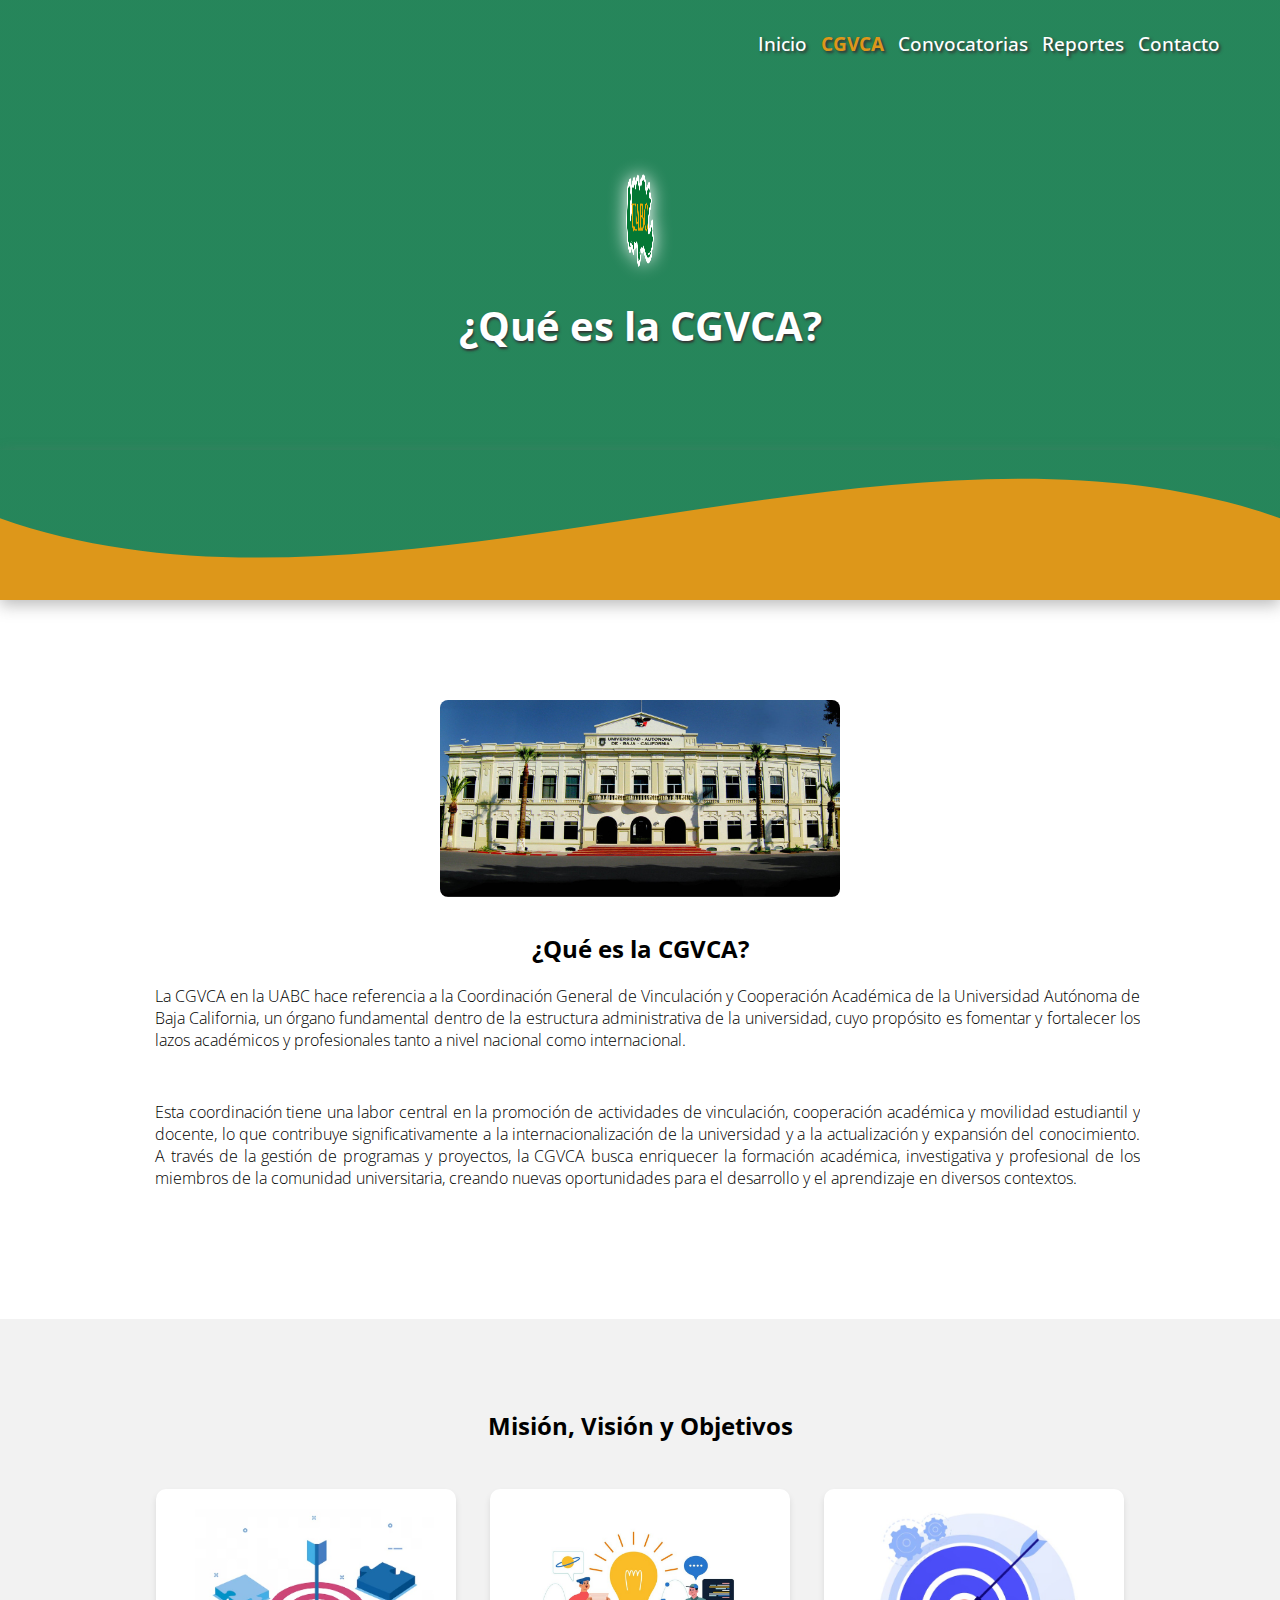
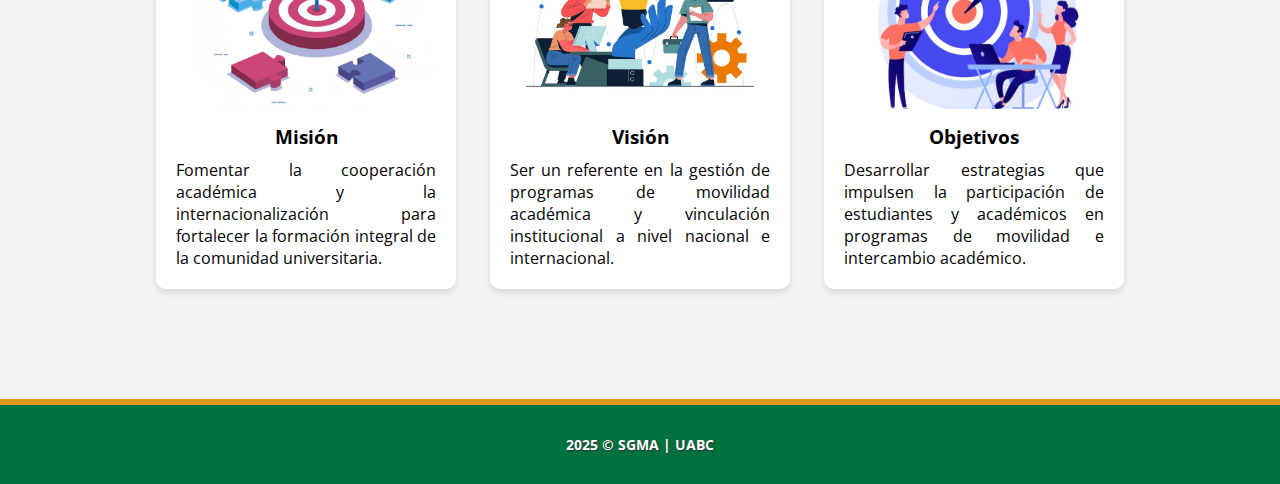
==== cgvca.html @ 0256a13e "Avance #1 Proyecto Final" ====
<!DOCTYPE html>
<html lang="es">

<head>
    <meta charset="UTF-8">
    <meta name="viewport" content="width=device-width, initial-scale=1.0">
    <link rel="shortcut icon" href="favicon.ico" type="image/x-icon">
    <link rel="stylesheet" href="css/style.css">
    <link rel="stylesheet" href="css/animate.min.css">
    <link href="https://fonts.googleapis.com/css2?family=Open+Sans:ital,wght@0,300..800;1,300..800&display=swap" rel="stylesheet">
    <!--<link rel="stylesheet" href="https://cdnjs.cloudflare.com/ajax/libs/animate.css/4.1.1/animate.min.css" />-->
    <title>Sistema de Movilidad Acad&eacute;mica</title>
</head>

<body>
    <header>
        <nav>
            <a href="index.html">Inicio</a>
            <a href="cgvca.html" class="active">CGVCA</a>
            <a href="convocatorias.html">Convocatorias</a>
            <a href="reportes.html">Reportes</a>
            <a href="contacto.html">Contacto</a>
        </nav>
        <section class="textos-header text-sombra">
            <div class="contenedor-logo-header">
                <img src="img/logo-light.png" alt="" class="logo-header animate__animated animate__flipInX">
            </div>
            <h1 class="animate__animated animate__zoomInUp">¿Qué es la CGVCA?</h1>
        </section>
        <div class="wave sombra-wave animate__animated animate__zoomInDown" style="height: 150px; overflow: hidden;"><svg viewBox="0 0 500 110" preserveAspectRatio="none" style="height: 100%; width: 100%;">
            <path d="M0.00,49.98 C150.00,150.00 349.20,-50.00 500.00,49.98 L500.00,150.00 L0.00,150.00 Z"
                style="stroke: none; fill: #DD971A;"></path>
        </svg>
        </div>
    </header>
    <main>
        <section class="cgvca">
            <div class="contenedor">
                <img src="img/rectoria.jpg" alt="" class="imagen-cgvca">
                <div class="contenido-textos">
                    <h2>¿Qué es la CGVCA?</h2>
                    <p>La CGVCA en la UABC hace referencia a la Coordinación General de Vinculación y Cooperación Académica de la Universidad Autónoma de Baja California, un órgano fundamental dentro de la estructura administrativa de la universidad, cuyo
                        propósito es fomentar y fortalecer los lazos académicos y profesionales tanto a nivel nacional como internacional.
                    </p>
                    <p>Esta coordinación tiene una labor central en la promoción de actividades de vinculación, cooperación académica y movilidad estudiantil y docente, lo que contribuye significativamente a la internacionalización de la universidad y a
                        la actualización y expansión del conocimiento. A través de la gestión de programas y proyectos, la CGVCA busca enriquecer la formación académica, investigativa y profesional de los miembros de la comunidad universitaria, creando
                        nuevas oportunidades para el desarrollo y el aprendizaje en diversos contextos.</p>
                </div>
            </div>
        </section>

        <section class="mision-vision">
            <div class="contenedor">
                <h2>Misión, Visión y Objetivos</h2>
                <div class="contenido-mv">
                    <div class="card">
                        <img src="img/cgvca/mision.jpg" alt="Misión" class="imagen-redonda">
                        <h3>Misión</h3>
                        <p>Fomentar la cooperación académica y la internacionalización para fortalecer la formación integral de la comunidad universitaria.</p>
                    </div>
                    <div class="card">
                        <img src="img/cgvca/vision.jpg" alt="Visión" class="imagen-redonda">
                        <h3>Visión</h3>
                        <p>Ser un referente en la gestión de programas de movilidad académica y vinculación institucional a nivel nacional e internacional.</p>
                    </div>
                    <div class="card">
                        <img src="img/cgvca/objetivos.jpg" alt="Objetivos" class="imagen-redonda">
                        <h3>Objetivos</h3>
                        <p>Desarrollar estrategias que impulsen la participación de estudiantes y académicos en programas de movilidad e intercambio académico.</p>
                    </div>
                </div>
            </div>
        </section>

        <footer>
            <h2 class="titulo-final">2025 &copy; SGMA | UABC</h2>
        </footer>
    </main>


</body>

</html>
---- css/style.css ----
* {
                margin: 0;
                padding: 0;
                box-sizing: border-box;
            }
            
            body {
                font-family: 'Open Sans', sans-serif;
            }
            
            .contenedor {
                padding: 60px 0;
                width: 90%;
                max-width: 1000px;
                margin: auto;
                overflow: hidden;
            }
            
            .titulo {
                color: #642a73;
                font-size: 30px;
                text-align: center;
                margin-bottom: 60px;
            }
            /* HEADER */
            
            header {
                width: 100%;
                height: 600px;
                background: #00723F;
                /* fallback for old browsers */
                background: -webkit-linear-gradient(to right, hsl(153, 100%, 22%, 0.85), hsl(153, 100%, 22%, 0.85)), url(../img/banner.jpg);
                /* Chrome 10-25, Safari 5.1-6 */
                background: linear-gradient(to right, hsl(153, 100%, 22%, 0.85), hsl(153, 100%, 22%, 0.85)), url(../img/banner.jpg);
                /* W3C, IE 10+/ Edge, Firefox 16+, Chrome 26+, Opera 12+, Safari 7+ */
                background-position: center;
                background-size: cover;
                background-attachment: fixed;
                position: relative;
                animation: movimiento 10s infinite linear alternate !important;
            }
            
            nav {
                text-align: right;
                padding: 30px 50px 0 0;
            }
            
            nav>a {
                color: #fff;
                font-size: 1.2rem;
                font-weight: 500;
                text-decoration: none;
                margin-right: 10px;
                text-shadow: 0.1em 0.1em 0.15em #333;
            }
            
            nav>a:hover {
                /*text-decoration: underline;*/
                color: #DD971A;
                font-weight: bold;
            }
            
            nav a.active {
                color: #DD971A;
                font-weight: bold;
            }
            
            header .textos-header {
                display: flex;
                height: 430px;
                width: 100%;
                align-items: center;
                justify-content: center;
                flex-direction: column;
                text-align: center;
            }
            
            .textos-header h1 {
                font-size: 40px;
                color: #fff;
                padding: 0 0 20px 0;
            }
            
            .textos-header h2 {
                font-size: 30px;
                font-weight: 300;
                color: #fff;
            }
            
            .contenedor-logo-header {
                display: flex;
                justify-content: space-evenly;
            }
            
            .logo-header {
                width: 16%;
                margin-bottom: 30px;
                filter: drop-shadow(0 0 0.55rem #fff);
            }
            
            .wave {
                position: absolute;
                bottom: 0;
                width: 100%;
            }
            
            .sombra-wave {
                -webkit-box-shadow: 0px 5px 15px 0px rgb(112 112 112 / 48%);
                -moz-box-shadow: 0px 5px 15px 0px rgba(112, 112, 112, 0.48);
                box-shadow: 0px 5px 15px 0px rgb(112 112 112 / 48%);
                background-color: var(--blanco);
            }
            /* Utilidades */
            
            .text-sombra {
                text-shadow: 0.1em 0.1em 0.15em #333;
            }
            /* Programa de Movilidad Academica */
            
            main .sobre-movilidad {
                padding: 90px 0 60px 0;
            }
            
            .contenedor-considerando {
                display: flex;
                justify-content: space-evenly;
                margin-top: -20px;
            }
            
            .considerando-text {
                width: 100%;
            }
            
            .considerando-texto h3 {
                margin-bottom: 15px;
            }
            
            .considerando-texto h3 span {
                background: #4d0686;
                color: #fff;
                border-radius: 50%;
                display: inline-block;
                text-align: center;
                font-size: 1.1rem;
                font-weight: 300;
                width: 30px;
                height: 30px;
                padding: 2px;
                box-shadow: 0 0 6px 0 rgba(0, 0, 0, .5);
                margin-right: 5px;
            }
            
            .considerando-texto p {
                padding: 0px 0px 50px 0px;
                font-size: 1.1rem;
                font-weight: 300;
                text-align: justify;
            }
            
            .contenedor-sobre-movilidad {
                display: flex;
                justify-content: space-evenly;
            }
            
            .imagen-movilidad {
                width: 48%;
            }
            
            .sobre-movilidad .contenido-textos {
                width: 48%;
            }
            
            .sobre-movilidad .contenido-textos ul {
                padding-left: 40px;
            }
            
            .sobre-movilidad .contenido-textos ul li {
                margin-bottom: 10px;
            }
            
            .contenido-textos h3 {
                margin-bottom: 15px;
            }
            
            .contenido-textos h3 span {
                background: #4d0686;
                color: #fff;
                border-radius: 50%;
                display: inline-block;
                text-align: center;
                width: 30px;
                height: 30px;
                padding: 2px;
                box-shadow: 0 0 6px 0 rgba(0, 0, 0, .5);
                margin-right: 5px;
            }
            
            .contenido-textos p {
                padding: 0px 0px 30px 15px;
                font-weight: 300;
                text-align: justify;
            }
            /* Galeria */
            
            .portafolio {
                background: #f2f2f2;
            }
            
            .galeria-port {
                display: flex;
                justify-content: space-evenly;
                flex-wrap: wrap;
            }
            
            .imagen-port {
                width: 24%;
                margin-bottom: 10px;
                overflow: hidden;
                position: relative;
                cursor: pointer;
                box-shadow: 0 0 6px 0 rgba(0, 0, 0, .5);
            }
            
            .imagen-port>img {
                width: 100%;
                height: 100%;
                object-fit: cover;
                display: block;
            }
            
            .hover-galeria {
                position: absolute;
                width: 100%;
                height: 100%;
                top: 0;
                transform: scale(0);
                background: hsla(273, 91%, 27%, 0.7);
                transition: transform .5s;
                display: flex;
                justify-content: center;
                align-items: center;
                flex-direction: column;
            }
            
            .hover-galeria img {
                width: 50px;
            }
            
            .hover-galeria p {
                color: #fff;
            }
            
            .imagen-port:hover .hover-galeria {
                transform: scale(1);
            }
            /* Clients */
            
            .cards {
                display: flex;
                gap: 20px;
                justify-content: center;
            }
            
            .cards .card {
                background: #4d0686;
                display: flex;
                width: 60%;
                height: 200px;
                align-items: center;
                justify-content: space-evenly;
                border-radius: 5px;
                box-shadow: 0 0 6px 0 rgba(0, 0, 0, 0.6);
            }
            
            .cards .card img {
                width: 100px;
                height: 100px;
                object-fit: cover;
                border: 3px solid #fff;
                border-radius: 50%;
                display: block;
            }
            
            .cards .card>.contenido-texto-card {
                width: 60%;
                color: #fff;
            }
            
            .cards .card>.contenido-texto-card p {
                font-weight: 300;
                padding-top: 5px;
            }
            /*  Our team */
            
            .about-services {
                background: #f2f2f2;
                padding-bottom: 30px;
            }
            
            .servicio-cont {
                display: flex;
                justify-content: space-between;
                align-items: center;
            }
            
            .servicio-ind {
                width: 28%;
                text-align: center;
            }
            
            .servicio-ind img {
                width: 90%;
            }
            
            .servicio-ind h3 {
                margin: 10px 0;
            }
            
            .servicio-ind p {
                font-weight: 300;
                text-align: justify;
            }
            /* beneficio de participar  */
            
            .beneficios-movilidad {
                padding: 60px 20px;
                background-color: #fff;
                text-align: center;
            }
            
            .beneficios-movilidad h2 {
                font-size: 30px;
                color: #642a73;
                margin-bottom: 30px;
            }
            
            .beneficios-movilidad .cards-container {
                display: flex;
                flex-wrap: wrap;
                /* Para permitir que los elementos se ajusten a la siguiente fila */
                justify-content: space-between;
                /* Espacio entre los cards */
                gap: 20px;
                /* Espacio entre los elementos */
            }
            
            .card {
                display: inline-block;
                width: 23%;
                /* Ajusta el tamaño de los cards para que haya 4 por fila */
                margin: 15px 0;
                border-radius: 10px;
                box-shadow: 0 4px 8px rgba(0, 0, 0, 0.1);
                overflow: hidden;
                background-color: white;
                transition: transform 0.3s ease-in-out;
            }
            
            .card:hover {
                transform: scale(1.05);
            }
            
            .card img {
                width: 100%;
                height: 200px;
                object-fit: cover;
            }
            
            .card-content {
                padding: 10px;
            }
            
            .card-content h3 {
                font-size: 18px;
                color: #642a73;
                margin: 0;
                text-align: left;
                font-weight: bold;
            }
            
            .beneficios-movilidad {
                padding: 60px 20px;
                background-color: #fff;
                text-align: center;
            }
            
            .beneficios-movilidad h2 {
                font-size: 30px;
                color: #642a73;
                margin-bottom: 30px;
            }
            
            .card {
                display: inline-block;
                width: 300px;
                margin: 15px;
                border-radius: 10px;
                box-shadow: 0 4px 8px rgba(0, 0, 0, 0.1);
                overflow: hidden;
                background-color: white;
                transition: transform 0.3s ease-in-out;
            }
            
            .card:hover {
                transform: scale(1.05);
            }
            
            .card img {
                width: 100%;
                height: 200px;
                object-fit: cover;
                /* Asegura que la imagen cubra completamente el espacio */
            }
            
            .card-content {
                padding: 10px;
            }
            
            .card-content h3 {
                font-size: 18px;
                color: #642a73;
                margin: 0;
                text-align: left;
                font-weight: bold;
            }
            /* requisitos */
            
            .requisitos-procedimiento {
                padding: 60px 20px;
                background-color: #f2f2f2;
                text-align: center;
            }
            
            .requisitos-procedimiento h2 {
                font-size: 32px;
                color: #642a73;
                margin-bottom: 20px;
                font-weight: bold;
            }
            
            .requisitos-procedimiento p {
                font-size: 18px;
                color: #555;
                margin-bottom: 40px;
            }
            
            .steps {
                display: flex;
                justify-content: center;
                align-items: center;
                flex-wrap: wrap;
            }
            
            .step {
                background-color: white;
                border-radius: 15px;
                padding: 20px;
                width: 250px;
                margin: 15px;
                box-shadow: 0 4px 8px rgba(0, 0, 0, 0.1);
                transition: transform 0.3s ease-in-out;
                text-align: center;
                display: flex;
                flex-direction: column;
                justify-content: space-between;
                min-height: 250px;
            }
            
            .step:hover {
                transform: scale(1.05);
            }
            
            .step img {
                width: 100%;
                height: 100px;
                margin: 0 auto 15px auto;
                /* Centra la imagen en el card */
                display: block;
                /* Asegura que la imagen sea un bloque */
            }
            
            .step h3 {
                font-size: 20px;
                color: #642a73;
                margin-bottom: 10px;
            }
            
            .step p {
                font-size: 16px;
                color: #666;
            }
            
            .arrow {
                font-size: 40px;
                /* Aumenta el tamaño de la flecha */
                font-weight: bold;
                /* Hace la flecha más gruesa */
                color: #642a73;
                margin: 0 15px;
                display: flex;
                align-items: center;
                justify-content: center;
                height: 50px;
                /* Ajusta la altura para centrar la flecha */
            }
            
            @media (max-width: 768px) {
                .steps {
                    flex-direction: column;
                    align-items: center;
                }
                .arrow {
                    margin: 15px 0;
                }
            }
            /* CGVCA */
            
            .cgvca {
                padding: 30px 0;
                text-align: center;
            }
            
            .cgvca {
                display: flex;
                align-items: center;
                /* Alinea verticalmente la imagen y el texto */
                justify-content: space-between;
                /* Asegura que la imagen y el texto estén separados */
                padding: 40px;
                /* Agrega un poco de espacio alrededor de la sección */
            }
            
            .cgvca img {
                width: 40%;
                /* Ajusta el tamaño de la imagen según sea necesario */
                object-fit: cover;
                /* Asegura que la imagen cubra bien el espacio */
                border-radius: 8px;
                /* Bordes redondeados en la imagen */
            }
            
            .cgvca .texto {
                width: 55%;
                /* Ajusta el tamaño del contenedor de texto */
                font-size: 1.1rem;
                color: #555;
                /* Ajusta el color del texto */
                line-height: 1.6;
                /* Mejora la legibilidad */
            }
            
            .cgvca h2 {
                margin-top: 30px;
            }
            
            .cgvca p {
                margin-top: 20px;
                font-size: 1rem;
            }
            
            .mision-vision {
                background-color: #f2f2f2;
                padding: 30px 0;
                text-align: center;
            }
            
            .mision-vision h2 {
                margin-bottom: 2rem;
            }
            
            .contenedor-imagen-texto {
                display: flex;
                justify-content: space-between;
                align-items: center;
                padding: 20px;
                transition: transform 0.3s ease;
                /* Transición suave */
            }
            
            .texto {
                width: 55%;
                font-size: 1.2rem;
                text-align: left;
                transition: opacity 0.3s ease;
                /* Efecto de opacidad en el texto */
                border-radius: 10px;
                /* Ajuste para hacer más sutil el borde redondeado */
            }
            
            .imagen-cgvca {
                width: 45%;
                max-width: 100%;
                transition: transform 0.3s ease;
                /* Efecto de transformación al pasar el ratón */
            }
            
            .imagen-cgvca:hover {
                transform: scale(1.1);
                /* Aumenta el tamaño de la imagen al pasar el ratón */
            }
            
            .texto:hover {
                opacity: 0.8;
                /* Disminuye la opacidad del texto al pasar el ratón */
            }
            /* Opcional: agregar espacio entre imagen y texto */
            
            .contenedor-imagen-texto .imagen {
                margin-right: 20px;
            }
            
            .card {
                width: 30%;
                background: #fff;
                padding: 20px;
                border-radius: 10px;
                box-shadow: 0 4px 6px rgba(0, 0, 0, 0.1);
            }
            
            .card h3 {
                margin: 10px 0;
            }
            
            .card p {
                text-align: justify;
            }
            /* Sección Convocatorias */
            
            .convocatorias {
                padding: 60px 20px;
                background-color: #f4f4f4;
                text-align: center;
            }
            /* Título de la sección */
            
            .convocatorias .titulo {
                font-size: 32px;
                color: #642a73;
                margin-bottom: 40px;
            }
            /* Galería de las tarjetas de convocatorias */
            
            .galeria-convocatorias {
                display: flex;
                flex-wrap: wrap;
                justify-content: space-around;
                gap: 20px;
            }
            /* SECCION CONVOCATORIAS */
            /* Sección Convocatorias */
            
            .convocatorias {
                padding: 60px 20px;
                background-color: #f4f4f4;
                text-align: center;
            }
            /* Título de la sección */
            
            .convocatorias .titulo {
                font-size: 32px;
                color: #642a73;
                margin-bottom: 40px;
            }
            /* Galería de las tarjetas de convocatorias */
            
            .galeria-convocatorias {
                display: flex;
                flex-wrap: wrap;
                justify-content: space-around;
                gap: 20px;
            }
            /* Estilo de cada card de convocatoria */
            
            .card-convocatoria {
                background-color: white;
                width: 300px;
                border-radius: 10px;
                box-shadow: 0 4px 12px rgba(0, 0, 0, 0.1);
                overflow: hidden;
                display: flex;
                flex-direction: column;
                position: relative;
                /* Esto es necesario para que el botón se posicione encima de la imagen */
                transition: transform 0.3s ease-in-out;
            }
            /* Efecto al pasar el mouse sobre la tarjeta */
            
            .card-convocatoria:hover {
                transform: scale(1.05);
                /* Efecto de zoom */
                box-shadow: 0 6px 18px rgba(0, 0, 0, 0.2);
                /* Sombra más grande al hacer hover */
            }
            /* Contenedor de la imagen */
            
            .card-convocatoria-img {
                width: 100%;
                height: 350px;
                /* Ajusta la altura según el tamaño del card */
                overflow: hidden;
                display: flex;
                justify-content: center;
                align-items: center;
                position: relative;
                /* Para permitir que el overlay y el botón se posicionen encima */
            }
            /* Imagen dentro de la tarjeta, ajustada al tamaño del contenedor */
            
            .card-convocatoria-img img {
                width: 100%;
                height: 100%;
                object-fit: contain;
                /* Ajusta la imagen sin cortarla, manteniendo la proporción */
                object-position: center;
                /* Alinea la imagen al centro */
                transition: transform 0.5s ease-in-out;
            }
            /* Overlay (capa de superposición) que cubre la imagen al hacer hover */
            
            .card-convocatoria-img .overlay {
                position: absolute;
                top: 0;
                left: 0;
                width: 100%;
                height: 100%;
                background-color: hsla(273, 91%, 27%, 0.5);
                /* Fondo oscuro con transparencia */
                opacity: 0;
                /* Inicialmente invisible */
                visibility: hidden;
                /* Inicialmente no visible */
                transition: opacity 0.3s, visibility 0.3s;
                /* Transición suave */
            }
            /* Botón "Ver detalles" */
            
            .btn-convocatoria {
                background-color: #DD971A;
                color: #000;
                padding: 10px 20px;
                border-radius: 5px;
                text-decoration: none;
                font-weight: bold;
                transition: background-color 0.3s;
                opacity: 0;
                /* Inicialmente invisible */
                position: absolute;
                bottom: 20px;
                left: 50%;
                transform: translateX(-50%);
                visibility: hidden;
                /* Inicialmente no visible */
                z-index: 1;
                /* Asegura que esté encima de la imagen y overlay */
            }
            /* Efecto hover en la imagen */
            
            .card-convocatoria-img:hover .overlay {
                opacity: 1;
                /* Hace que el overlay sea visible */
                visibility: visible;
                /* Asegura que el overlay sea visible */
            }
            /* Hacer que el botón sea visible en el hover */
            
            .card-convocatoria-img:hover .btn-convocatoria {
                opacity: 1;
                /* Hace que el botón sea visible */
                visibility: visible;
                /* Asegura que el botón sea visible */
            }
            /* Efecto hover para el botón */
            
            .card-convocatoria-texto .btn-convocatoria:hover {
                background-color: #DD971A;
                box-shadow: 0 0 10px 2px white;
            }
            /* CONTACTO */
            
            .contacto {
                max-width: 1200px;
                margin: 0 auto;
                display: flex;
                gap: 20px;
                justify-content: space-between;
                flex-wrap: wrap;
            }
            
            .contacto-content {
                display: flex;
                gap: 20px;
                width: 100%;
            }
            
            .contacto-content .card {
                flex: 1;
                min-width: 45%;
                background-color: #fff;
                border-radius: 8px;
                padding: 20px;
                box-shadow: 0 4px 8px rgba(0, 0, 0, 0.1);
                transition: box-shadow 0.3s ease-in-out;
                display: flex;
                flex-direction: column;
            }
            
            .contacto-content .card:hover {
                box-shadow: 0 8px 16px rgba(0, 0, 0, 0.2);
            }
            
            .mapa {
                flex: 1;
                min-width: 45%;
                background-color: #fff;
                border-radius: 8px;
                padding: 20px;
                /*box-shadow: 0 4px 8px rgba(0, 0, 0, 0.1);*/
                display: flex;
                justify-content: center;
                align-items: center;
            }
            
            .mapa iframe {
                width: 100%;
                height: 500px;
                border-radius: 8px;
                border: none;
            }
            
            .form-contacto {
                display: flex;
                flex-direction: column;
            }
            
            .form-contacto .campo {
                margin-bottom: 15px;
            }
            
            .form-contacto label {
                font-weight: bold;
                margin-bottom: 5px;
            }
            
            .form-contacto input,
            .form-contacto textarea {
                padding: 10px;
                border: 1px solid #ddd;
                border-radius: 5px;
                width: 100%;
                font-size: 1rem;
            }
            
            .form-contacto textarea {
                min-height: 150px;
            }
            
            .form-contacto button {
                padding: 10px 20px;
                background-color: #DD971A;
                color: white;
                border: none;
                border-radius: 5px;
                cursor: pointer;
                font-size: 1rem;
                transition: background-color 0.3s;
            }
            
            .form-contacto button:hover {
                background-color: #b3690d;
            }
            
            .imagenes-circulares {
                display: flex;
                justify-content: center;
                align-items: center;
                margin: 50px 0;
            }
            
            .contenedor-imagenes {
                display: flex;
                gap: 30px;
                /* Espacio entre las imágenes */
            }
            /* IMAGEN CIRCULAR */
            
            .imagen-circular-con-titulo {
                text-align: center;
                /* Centra el título debajo de la imagen */
                margin-bottom: 20px;
                /* Espacio entre la imagen y el siguiente elemento */
            }
            
            .titulo-imagen {
                font-size: 18px;
                /* Ajusta el tamaño de la fuente */
                margin-bottom: 10px;
                /* Espacio entre el título y la imagen */
                color: #333;
                /* Color del texto */
            }
            
            .imagen-circular {
                width: 200px;
                height: 200px;
                border-radius: 50%;
                overflow: hidden;
                box-shadow: 0 4px 10px rgba(0, 0, 0, 0.2);
                transition: transform 0.3s ease-in-out, box-shadow 0.3s ease-in-out;
            }
            
            .imagen-circular img {
                width: 100%;
                height: 100%;
                object-fit: cover;
            }
            
            .imagen-circular:hover {
                transform: scale(1.1);
                box-shadow: 0 8px 15px rgba(0, 0, 0, 0.3);
            }
            /* REPORTES DE MOVILIDAD ACADEMICA */
            
            .reportes-seccion {
                padding: 20px;
                background-color: #f4f4f4;
            }
            
            .titulo-reportes {
                text-align: center;
                font-size: 2em;
                margin-bottom: 20px;
            }
            
            .slider-container {
                position: relative;
                width: 100%;
                max-width: 700px;
                /* Ajusta el tamaño del slider */
                margin: 0 auto;
                overflow: hidden;
            }
            
            .galeria-reportes {
                display: flex;
                transition: transform 0.5s ease-in-out;
                /* Animación suave al cambiar de slide */
            }
            
            .reporte-item {
                text-align: center;
                width: 33.33%;
                /* Cambié el ancho de cada item al 25% para mostrar 4 imágenes */
                flex-shrink: 0;
                /* Impide que los elementos se encojan */
                margin: 0 10px;
                /* Añadí un pequeño margen entre los elementos */
            }
            
            .img-reporte {
                width: 90%;
                /* Ajusta el ancho de las imágenes dentro de cada item */
                height: auto;
                border-radius: 8px;
                box-shadow: 0 4px 6px rgba(0, 0, 0, 0.1);
            }
            
            .graficas-reportes {
                margin-top: 40px;
                text-align: center;
            }
            
            .contenedor-graficas {
                display: flex;
                justify-content: space-around;
                gap: 20px;
                flex-wrap: wrap;
            }
            
            canvas {
                border: 1px solid #ccc;
                border-radius: 8px;
            }
            
            button {
                position: absolute;
                top: 50%;
                transform: translateY(-50%);
                background-color: rgba(0, 0, 0, 0.5);
                color: white;
                border: none;
                padding: 10px;
                cursor: pointer;
                font-size: 2em;
                z-index: 1;
            }
            
            button:hover {
                background-color: rgba(0, 0, 0, 0.8);
            }
            
            .prev {
                left: 10px;
            }
            
            .next {
                right: 10px;
            }
            /* footer */
            
            footer {
                background: #00723F;
                border-top: 6px solid #DD971A;
                padding: 10px 0 30px 0;
                margin: auto;
                overflow: hidden;
            }
            
            .contenedor-footer {
                display: flex;
                width: 90%;
                justify-content: space-evenly;
                margin: auto;
                padding-bottom: 50px;
                border-bottom: 1px solid #ccc;
            }
            
            .content-foo {
                text-align: center;
            }
            
            .content-foo h4 {
                color: #fff;
                border-bottom: 3px solid #af20d3;
                padding-bottom: 5px;
                margin-bottom: 10px;
            }
            
            .content-foo p {
                color: #ccc;
            }
            
            .titulo-final {
                text-align: center;
                font-size: 14px;
                margin: 20px 0 0 0;
                color: #fff;
                text-shadow: 0.1em 0.1em 0.15em #333;
            }
            /* Animaciones */
            
            @keyframes movimiento {
                from {
                    background-position: bottom left;
                }
                to {
                    background-position: top right;
                }
            }
            /* Dispositivos adalpatbles */
            
            @media screen and (max-width:900px) {
                header {
                    background-position: center;
                }
                .contenedor-sobre-movilidad {
                    flex-direction: column;
                    justify-content: center;
                    align-items: center;
                }
                .sobre-movilidad .contenido-textos {
                    width: 90%;
                }
                .imagen-movilidad {
                    width: 90%;
                }
                /* Galeria */
                .imagen-port {
                    width: 44%;
                }
                .logo-header {
                    width: 44%;
                }
                /* Clientes */
                .cards {
                    flex-direction: column;
                    justify-content: center;
                    align-items: center;
                }
                .cards .card {
                    width: 90%;
                }
                .cards .card:first-child {
                    margin-bottom: 30px;
                }
                /* servicios */
                .servicio-cont {
                    justify-content: center;
                    flex-direction: column;
                }
                .servicio-ind {
                    width: 100%;
                    text-align: center;
                }
                .servicio-ind:nth-child(1),
                .servicio-ind:nth-child(2) {
                    margin-bottom: 60px;
                }
                .servicio-ind img {
                    width: 90%;
                }
            }
            
            @media screen and (max-width:500px) {
                nav {
                    text-align: center;
                    padding: 30px 0 0 0;
                }
                nav>a {
                    margin-right: 5px;
                }
                .textos-header h1 {
                    font-size: 35px;
                }
                .textos-header h2 {
                    font-size: 20px;
                }
                /* ABOUT US */
                .imagen-movilidad {
                    margin-bottom: 60px;
                    width: 99%;
                }
                .sobre-movilidad .contenido-textos {
                    width: 95%;
                }
                /* Galeria */
                .imagen-port {
                    width: 95%;
                }
                .logo-header {
                    width: 44%;
                }
                /* Clients */
                .cards .card {
                    height: 450px;
                    display: flex;
                    flex-direction: column;
                    align-items: center;
                }
                .cards .card img {
                    width: 90px;
                    height: 90px;
                }
                /* Footer */
                .contenedor-footer {
                    flex-direction: column;
                    border: none;
                }
                .content-foo {
                    margin-bottom: 20px;
                    text-align: center;
                }
                .content-foo h4 {
                    border: none;
                }
                .content-foo p {
                    color: #ccc;
                    border-bottom: 1px solid #f2f2f2;
                    padding-bottom: 20px;
                }
                .titulo-final {
                    font-size: 20px;
                }
            }
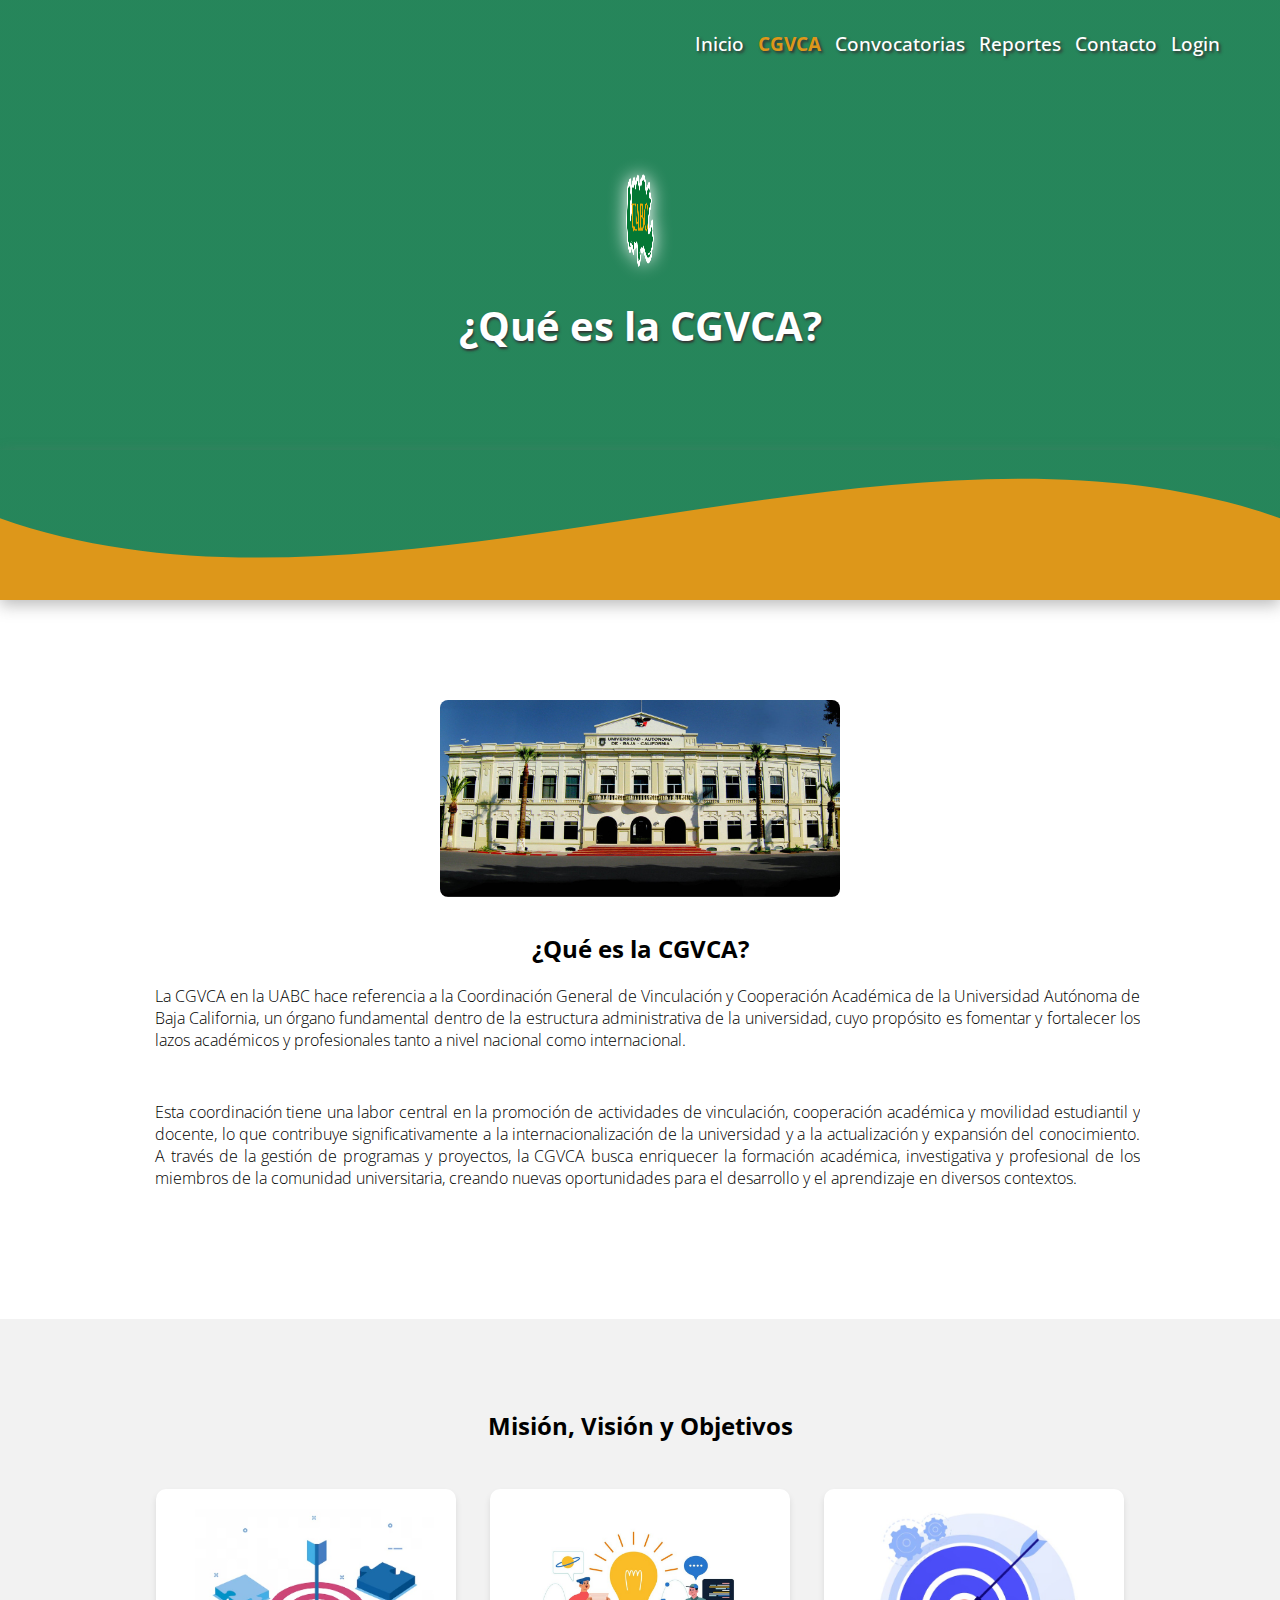
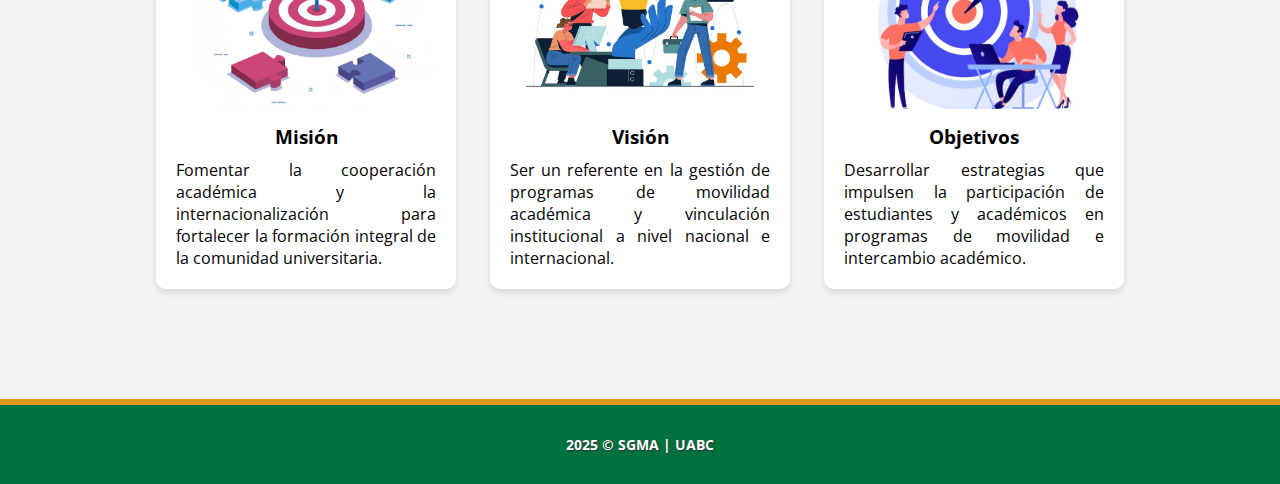
==== commit ddd0bdf5: "Avance # 2 Proyecto Final" ====
--- a/cgvca.html
+++ b/cgvca.html
@@ -8,7 +8,6 @@
     <link rel="stylesheet" href="css/style.css">
     <link rel="stylesheet" href="css/animate.min.css">
     <link href="https://fonts.googleapis.com/css2?family=Open+Sans:ital,wght@0,300..800;1,300..800&display=swap" rel="stylesheet">
-    <!--<link rel="stylesheet" href="https://cdnjs.cloudflare.com/ajax/libs/animate.css/4.1.1/animate.min.css" />-->
     <title>Sistema de Movilidad Acad&eacute;mica</title>
 </head>
 
@@ -20,6 +19,7 @@
             <a href="convocatorias.html">Convocatorias</a>
             <a href="reportes.html">Reportes</a>
             <a href="contacto.html">Contacto</a>
+            <a href="https://movilidaestudiantil.com/sgma/inicio" target="_blank">Login</a>
         </nav>
         <section class="textos-header text-sombra">
             <div class="contenedor-logo-header">
@@ -27,10 +27,11 @@
             </div>
             <h1 class="animate__animated animate__zoomInUp">¿Qué es la CGVCA?</h1>
         </section>
-        <div class="wave sombra-wave animate__animated animate__zoomInDown" style="height: 150px; overflow: hidden;"><svg viewBox="0 0 500 110" preserveAspectRatio="none" style="height: 100%; width: 100%;">
+        <div class="wave sombra-wave" style="height: 150px; overflow: hidden;">
+            <svg viewBox="0 0 500 110" preserveAspectRatio="none" style="height: 100%; width: 100%;">
             <path d="M0.00,49.98 C150.00,150.00 349.20,-50.00 500.00,49.98 L500.00,150.00 L0.00,150.00 Z"
                 style="stroke: none; fill: #DD971A;"></path>
-        </svg>
+            </svg>
         </div>
     </header>
     <main>
--- a/css/style.css
+++ b/css/style.css
@@ -108,7 +108,7 @@
                 -webkit-box-shadow: 0px 5px 15px 0px rgb(112 112 112 / 48%);
                 -moz-box-shadow: 0px 5px 15px 0px rgba(112, 112, 112, 0.48);
                 box-shadow: 0px 5px 15px 0px rgb(112 112 112 / 48%);
-                background-color: var(--blanco);
+                /*background-color: var(--blanco);*/
             }
             /* Utilidades */
             
@@ -471,12 +471,11 @@
             }
             
             .step img {
-                width: 100%;
-                height: 100px;
-                margin: 0 auto 15px auto;
-                /* Centra la imagen en el card */
+                width: 100%; /* Hace que la imagen ocupe todo el ancho del contenedor */
+                height: 150px; /* Ajusta la altura de la imagen */
+                object-fit: cover; /* Asegura que la imagen se recorte correctamente y mantenga su aspecto */
+                margin: 0 auto 15px auto; /* Centra la imagen dentro del contenedor */
                 display: block;
-                /* Asegura que la imagen sea un bloque */
             }
             
             .step h3 {
@@ -869,6 +868,36 @@
                 background-color: #b3690d;
             }
             
+            .btn-contacto {
+                padding: 10px 20px;
+                background-color: #DD971A;
+                color: white;
+                border: none;
+                border-radius: 5px;
+                cursor: pointer;
+                font-size: 1rem;
+                transition: background-color 0.3s;
+            }
+
+            .btn-danger {
+                padding: 10px 20px;
+                background-color: #ff0000;
+                color: white;
+                border: none;
+                cursor: pointer;
+                font-size: 1rem;
+            }
+            
+            .red-text {
+                color: #ff0000 !important;
+                font-weight: 600 !important;
+            }
+            
+            .green-text {
+                color: #109121 !important;
+                font-weight: 600 !important;
+            }
+            
             .imagenes-circulares {
                 display: flex;
                 justify-content: center;
@@ -931,11 +960,14 @@
                 margin-bottom: 20px;
             }
             
+            .contenedor-reportes h3 {
+                font-size: 1.6rem;
+            }
+            
             .slider-container {
                 position: relative;
                 width: 100%;
                 max-width: 700px;
-                /* Ajusta el tamaño del slider */
                 margin: 0 auto;
                 overflow: hidden;
             }
@@ -943,25 +975,51 @@
             .galeria-reportes {
                 display: flex;
                 transition: transform 0.5s ease-in-out;
-                /* Animación suave al cambiar de slide */
+                width: 100%;
             }
             
             .reporte-item {
-                text-align: center;
-                width: 33.33%;
-                /* Cambié el ancho de cada item al 25% para mostrar 4 imágenes */
+                width: 25%;
+                /* Muestra 4 imágenes por fila */
                 flex-shrink: 0;
-                /* Impide que los elementos se encojan */
                 margin: 0 10px;
-                /* Añadí un pequeño margen entre los elementos */
+                text-align: center;
             }
             
             .img-reporte {
                 width: 90%;
-                /* Ajusta el ancho de las imágenes dentro de cada item */
                 height: auto;
                 border-radius: 8px;
-                box-shadow: 0 4px 6px rgba(0, 0, 0, 0.1);
+                box-shadow: 0 6px 10px rgba(0, 0, 0, 0.15);
+                cursor: pointer;
+            }
+            /* Estilos para los botones de navegación */
+            
+            .slider-container button {
+                position: absolute;
+                top: 50%;
+                transform: translateY(-50%);
+                background-color: hsla(273, 91%, 27%, 0.5);
+                color: white;
+                border: none;
+                padding: 10px 15px;
+                cursor: pointer;
+                font-size: 1.5em;
+                z-index: 10;
+                border-radius: 50%;
+                transition: background-color 0.3s ease-in-out;
+            }
+            
+            .slider-container button:hover {
+                background-color: hsla(273, 91%, 27%, 0.8);
+            }
+            
+            .slider-container .prev {
+                left: 10px;
+            }
+            
+            .slider-container .next {
+                right: 10px;
             }
             
             .graficas-reportes {
@@ -981,7 +1039,7 @@
                 border-radius: 8px;
             }
             
-            button {
+            .galeria-reportes button {
                 position: absolute;
                 top: 50%;
                 transform: translateY(-50%);
@@ -994,15 +1052,15 @@
                 z-index: 1;
             }
             
-            button:hover {
+            .galeria-reportes button:hover {
                 background-color: rgba(0, 0, 0, 0.8);
             }
             
-            .prev {
+            .galeria-reportes .prev {
                 left: 10px;
             }
             
-            .next {
+            .galeria-reportes .next {
                 right: 10px;
             }
             /* footer */
